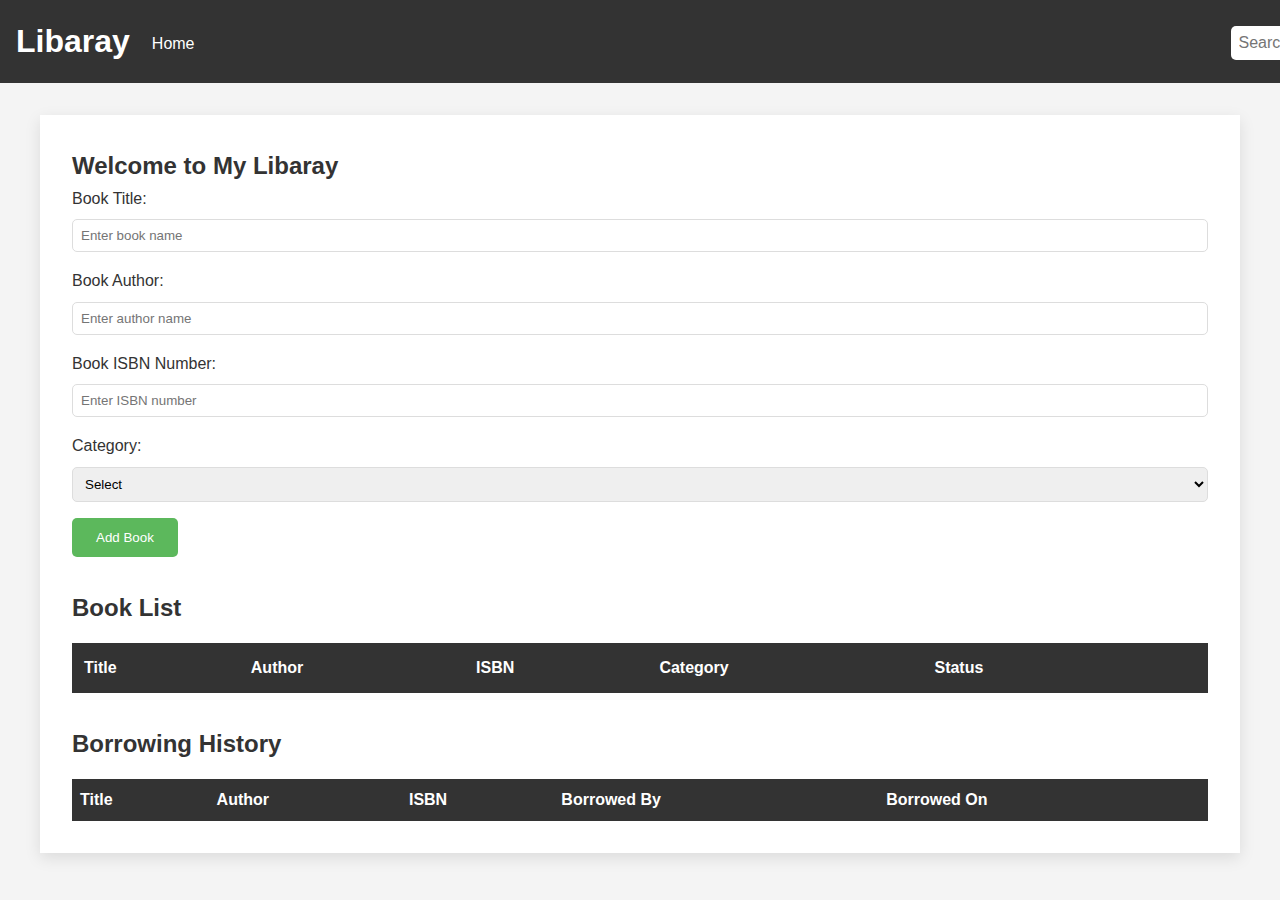
==== Book Library/index.html @ 0871f606 "Add files via upload" ====
<!DOCTYPE html>
<html lang="en">
  <head>
    <meta charset="UTF-8">
    <meta name="viewport" content="width=device-width, initial-scale=1.0">
    <title>Book Library</title>
    <link rel="stylesheet" href="style.css">
  </head>
  <body>
    <header class="navbar">
      <h1>Libaray</h1>
      <div class="nav-links">
        <a href="#home">Home</a>
      </div>
      <input type="text" id="searchBox" placeholder="Search books..." onkeyup="searchBooks()">
      <button type="submit">Search</button>
    </header>

    <div id="library-container">
      <h2>Welcome to My Libaray</h2>
      <form id="book-form">
        <div>
          <label for="title">Book Title:</label>
          <input type="text" id="title" placeholder="Enter book name">
        </div>
        <div>
          <label for="author">Book Author:</label>
          <input type="text" id="author" placeholder="Enter author name">
        </div>
        <div>
          <label for="isbn">Book ISBN Number:</label>
          <input type="text" id="isbn" placeholder="Enter ISBN number">
        </div>
        <div>
          <label for="category">Category:</label>
          <select id="category">
            <option value="">Select</option>
            <option value="fiction">Fiction</option>
            <option value="non-fiction">Non-Fiction</option>
            <option value="programming">Programming</option>
          </select>
        </div>
        <button type="submit" class="btn">Add Book</button>
      </form>

      <div class="book-list-table">
        <h2>Book List</h2>
        <table id="book-table">
          <thead>
            <tr>
              <th>Title</th>
              <th>Author</th>
              <th>ISBN</th>
              <th>Category</th>
              <th>Status</th>
              <th></th>
            </tr>
          </thead>
          <tbody id="book-table-body">
            <!-- Book entries will be inserted here --> 
          </tbody>
        </table>
      </div>
      <div class="borrowing-history-table">
        <h2>Borrowing History</h2>
        <table>
          <thead>
            <tr>
              <th scope="col">Title</th>
              <th scope="col">Author</th>
              <th scope="col">ISBN</th>
              <th scope="col">Borrowed By</th>
              <th scope="col">Borrowed On</th>
            </tr>
          </thead>
          <tbody id="borrowing-history-body">
            <!-- Borrowing history entries will be inserted here -->
          </tbody>
        </table>
      </div>
      <script src="script.js"></script>
  </body>
</html>
---- Book Library/style.css ----
*{
  margin: 0;
  padding: 0;
  box-sizing: border-box;
}
body {
  font-family: 'Arial', sans-serif;
  background-color: #f4f4f4;
  color: #333;
  line-height: 1.6;
}
h1{
  color: #fff;
}
.navbar {
  background-color: #333;
  color: #fff;
  padding: 1rem;
  display: flex;
  justify-content: space-between;
  align-items: center;
}
.nav-links a {
  color: #fff;
  text-decoration: none;
  padding: 0.5rem 1rem;
  float: left;
  display: flex;
  align-items: center;
  margin-top: 4px;
  margin-left: 6px;
  margin-right: 300px;
}
.nav-links a:hover {
  background-color: #555;
}
#searchBox {
  float: right;
  padding: 0.5rem;
  margin-top: 2px;
  margin-left: 720px;
  margin-right: 10px;
  font-size: 1rem;
  border: none;
  border-radius: 5px;
}
.navbar button {
  float: right;
  padding: 0.5rem;
  margin-top: 2px;
  margin-right: 16px;
  background: transparent;
  color: #fff;
  font-size: 1rem;
  border: 2px solid rgba(0, 255, 0, 0.5); 
  border-radius: 5px;
  cursor: pointer;
}
.navbar button:hover {
  color: #5cb85c;
  transition: all ease 0.5s;
}
@media screen and (max-width: 768px) {
  .nav-links {
    display: none;
  }
}
#library-container {
  max-width: 1200px;
  margin: 2rem auto;
  padding: 2rem;
  background: #fff;
  box-shadow: 0 5px 15px rgba(0, 0, 0, 0.1);
}
h2 {
  color: #333;
}
#book-form {
  margin-bottom: 2rem;
}
#book-form div {
  margin-bottom: 1rem;
}
#book-form label {
  display: block;
  margin-bottom: 0.5rem;
}
#book-form input, #book-form select {
  width: 100%;
  padding: 0.5rem;
  border: 1px solid #ddd;
  border-radius: 5px;
}
.btn {
  display: inline-block;
  background: #5cb85c;
  color: #fff;
  padding: 0.75rem 1.5rem;
  border: none;
  border-radius: 5px;
  cursor: pointer;
}
.btn:hover {
  background: #4cae4c;
}
.book-list-table {
  margin-top: 2rem;
}
.book-list-table h2 {
  margin-bottom: 1rem;
}
.book-list-table table {
  width: 100%;
  border-collapse: collapse;
  margin-bottom: 2rem;
}
.book-list-table th,
.book-list-table td {
  border: none;
  padding: 0.75rem;
  text-align: left;
}
.book-list-table th {
  background-color: #333;
  color: #fff;
}
.book-list-table tbody tr:nth-child(odd) {
  background-color: #f2f2f2;
}
.borrowing-history-table {
  margin-top: 2rem;
}
.borrowing-history-table h2 {
  margin-bottom: 1rem;
}
.borrowing-history-table table {
  width: 100%;
  border-collapse: collapse;
}
.borrowing-history-table th,
.borrowing-history-table td {
  border: none;
  padding: 0.5rem;
  text-align: left;
}
.borrowing-history-table th {
  background-color: #333;
  color: #fff;
}
.borrowing-history-table tbody tr:nth-child(odd) {
  background-color: #f2f2f2;
}
.borrow-btn, .return-btn, .delete-btn{
  background-color: #4CAF50; 
  padding: 10px 15px;
  margin: 10px 0;
  border: none;
  border-radius: 5px;
  cursor: pointer;
  transition: background-color 0.3s ease;
}
.borrow-btn:hover {
  background-color: #45a049;
} 
.return-btn:hover {
  background-color: #45a049;
} 
.delete-btn:hover {
  background-color: #45a049;
}
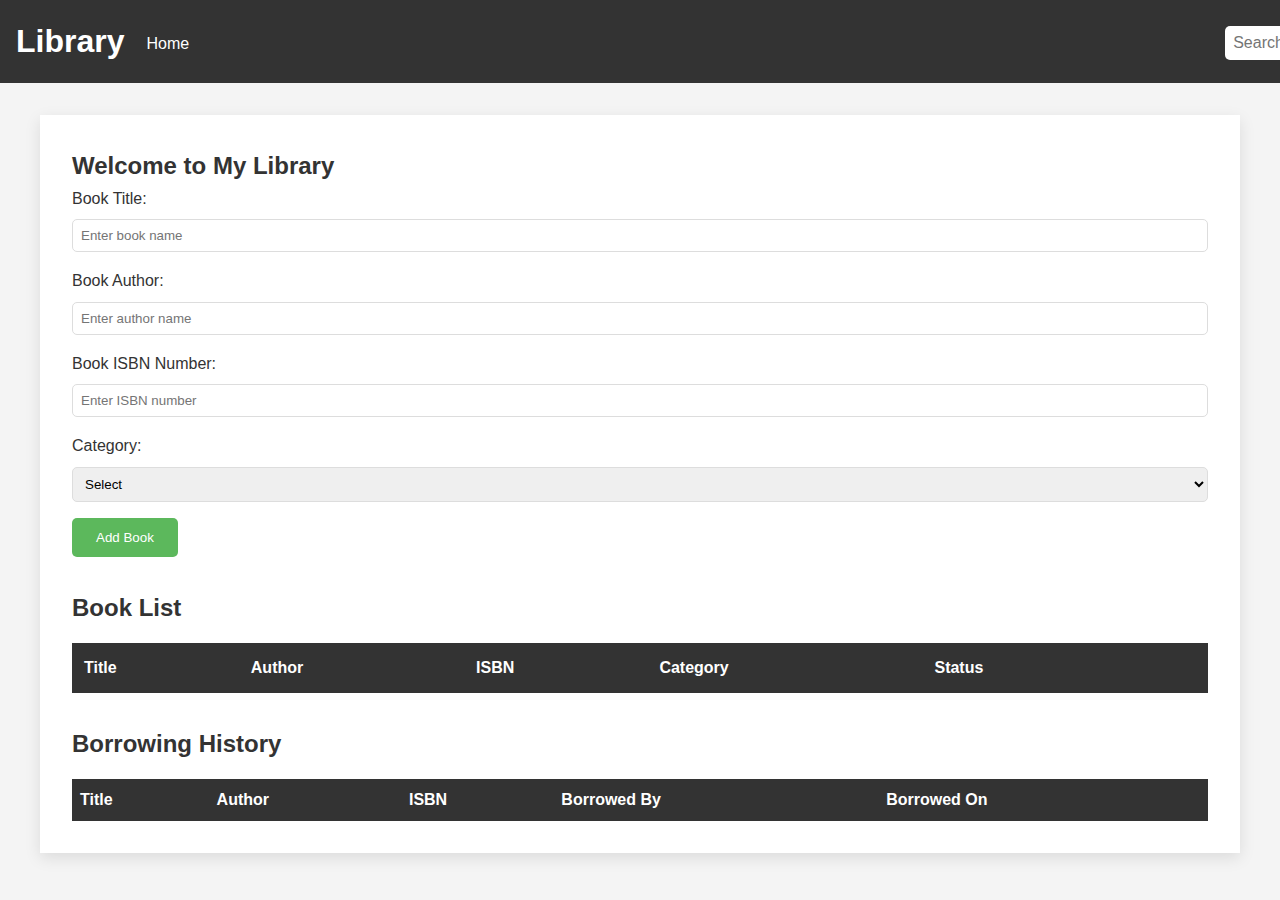
==== commit ebbd3993: "Update index.html" ====
--- a/Book Library/index.html
+++ b/Book Library/index.html
@@ -8,7 +8,7 @@
   </head>
   <body>
     <header class="navbar">
-      <h1>Libaray</h1>
+      <h1>Library</h1>
       <div class="nav-links">
         <a href="#home">Home</a>
       </div>
@@ -17,7 +17,7 @@
     </header>
 
     <div id="library-container">
-      <h2>Welcome to My Libaray</h2>
+      <h2>Welcome to My Library</h2>
       <form id="book-form">
         <div>
           <label for="title">Book Title:</label>
@@ -80,4 +80,4 @@
       </div>
       <script src="script.js"></script>
   </body>
-</html>+</html>
